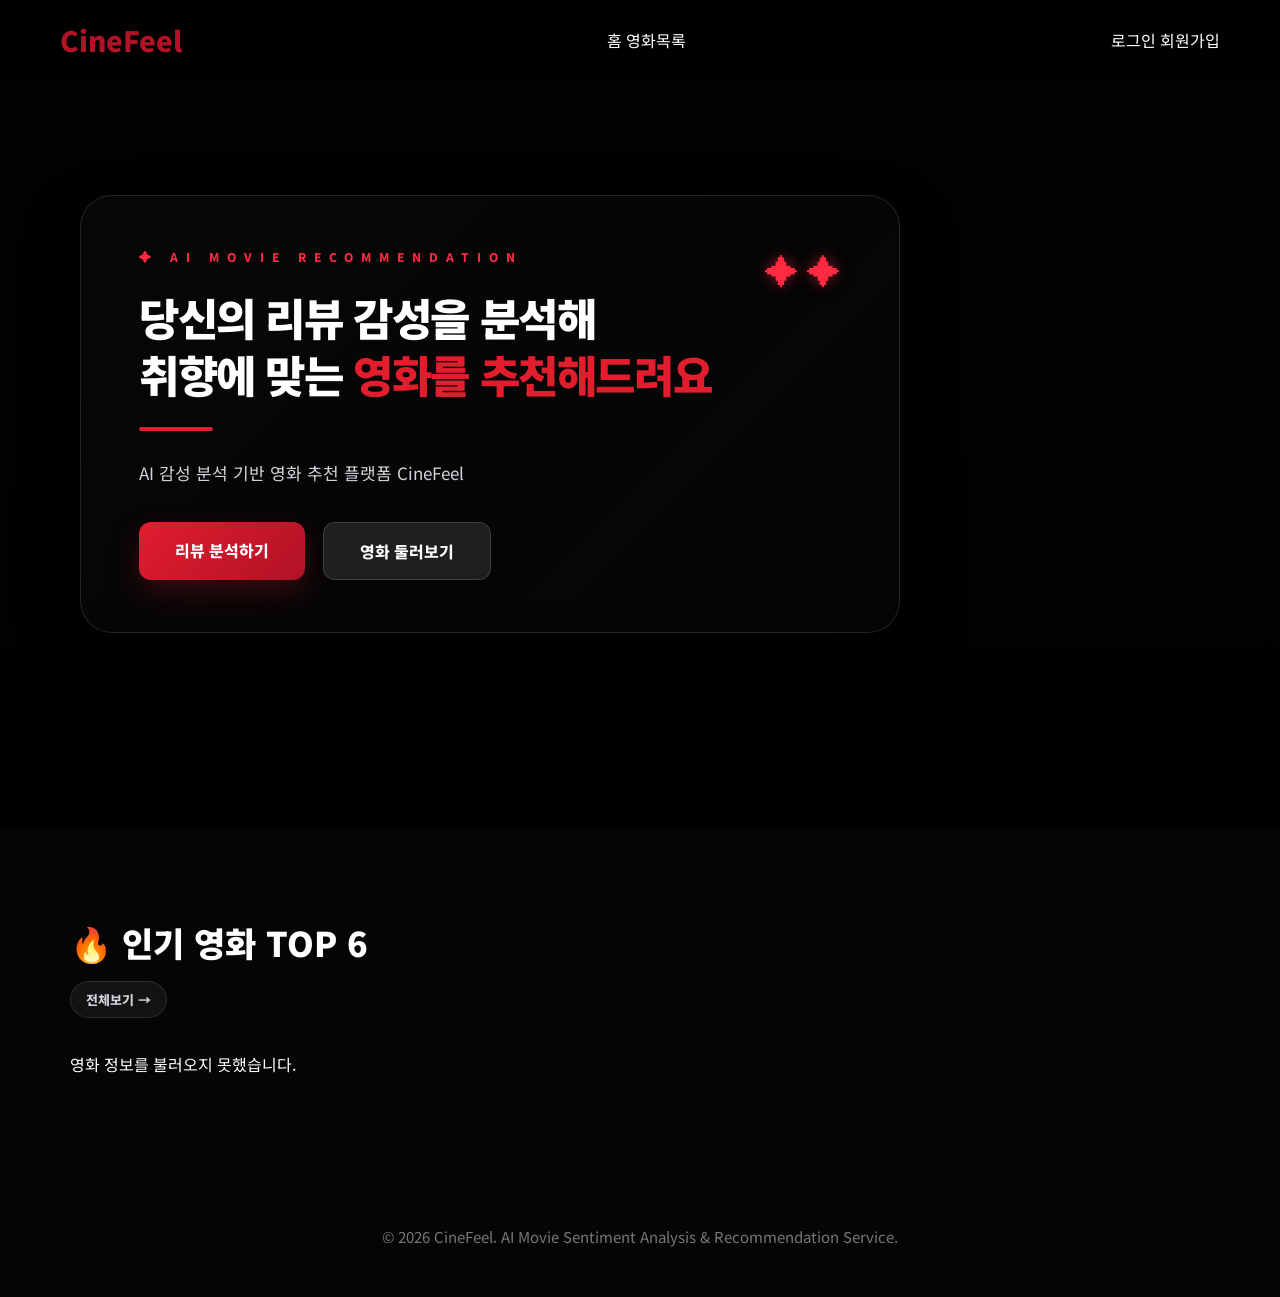
==== frontend/html/index.html @ 91f74c44 "refactor: reorganize project structure" ====
<!DOCTYPE html>
<html lang="ko">

<head>
    <meta charset="UTF-8">

    <title>CineFeel</title>

    <!-- CSS -->
    <link rel="stylesheet" href="../css/index.css">

    <!-- Google Font -->
    <link rel="preconnect" href="https://fonts.googleapis.com">

    <link href="https://fonts.googleapis.com/css2?family=Noto+Sans+KR:wght@400;500;700;800;900&display=swap"
          rel="stylesheet">
</head>

<body>

<div class="container">

    <!-- ================= NAVBAR ================= -->
    <header class="navbar">

        <a href="../index.html" class="logo">
            Cine<span>Feel</span>
        </a>

        <nav>
            <a href="../index.html">홈</a>
            <a href="../list.html">영화목록</a>
        </nav>

        <div class="nav-icons">
            <a href="../login.html">로그인</a>
            <a href="../signup.html">회원가입</a>
        </div>

    </header>

    <!-- ================= HERO ================= -->
    <section class="hero-section">

        <div class="hero-overlay">

            <div class="hero-content">

                <div class="hero-mini-title">
                    ✦ AI MOVIE RECOMMENDATION
                </div>

                <div class="hero-sparkle">
                    ✦ ✦
                </div>

                <h1>
                    당신의 리뷰 감성을 분석해<br>
                    취향에 맞는
                    <span>영화를 추천해드려요</span>
                </h1>

                <div class="hero-line"></div>

                <p>
                    AI 감성 분석 기반 영화 추천 플랫폼 CineFeel
                </p>

                <div class="hero-buttons">

                    <a href="../html/list.html" class="btn-red">
                        리뷰 분석하기
                    </a>

                    <a href="../html/list.html" class="btn-dark">
                        영화 둘러보기
                    </a>

                </div>

            </div>

        </div>

    </section>

    <!-- ================= 인기 영화 ================= -->
    <section class="movie-section">

        <div class="section-header">

            <div class="section-title">
                🔥 인기 영화 TOP 6
            </div>

            <a href="../html/list.html" class="more-link">
                전체보기 →
            </a>

        </div>

        <div class="movie-grid" id="popularMovieGrid">
            <p style="color:white;">영화 정보를 불러오는 중입니다...</p>
        </div>

    </section>

    <!-- ================= FOOTER ================= -->
    <footer class="footer">
        <p>
            © 2026 CineFeel. AI Movie Sentiment Analysis & Recommendation Service.
        </p>
    </footer>

</div>

<script src="../js/index.js"></script>

</body>
</html>
---- frontend/css/index.css ----
*{
    margin:0;
    padding:0;
    box-sizing:border-box;
}

body{
    background:#050505;
    color:white;
    font-family:'Noto Sans KR', sans-serif;
}

a{
    text-decoration:none;
    color:white;
}

.container{
    width:100%;
}

/* ================= navbar ================= */

.navbar{
    width:100%;
    height:80px;

    padding:0 60px;

    display:flex;
    justify-content:space-between;
    align-items:center;

    position:fixed;
    top:0;
    left:0;

    background:rgba(0,0,0,0.72);

    backdrop-filter:blur(10px);

    z-index:100;
}

.nav-left{
    display:flex;
    align-items:center;

    gap:40px;
}

.logo,
.brand,
.navbar-brand{
    color:#b11226 !important;

    font-weight:900;
    font-size:28px;

    cursor:pointer;
}

.nav-menu{
    display:flex;
    align-items:center;

    gap:24px;
}

.nav-menu a{
    color:#d1d5db;

    font-size:15px;
    font-weight:700;

    transition:0.25s;
}

.nav-menu a:hover{
    color:white;
}

.nav-right{
    display:flex;
    align-items:center;

    gap:22px;
}

.search-input{
    width:230px;
    height:42px;

    border:none;
    outline:none;

    border-radius:10px;

    padding:0 16px;

    background:#181818;

    color:white;
}

.search-input::placeholder{
    color:#777;
}

.auth-menu{
    display:flex;
    align-items:center;

    gap:14px;
}

.auth-menu a{
    font-size:15px;
    font-weight:700;

    transition:0.25s;

    cursor:pointer;
}

.auth-menu a:hover{
    color:#ffffff;
}

/* ================= hero ================= */

.hero-section{
    width:100%;
    height:92vh;

    background:
    linear-gradient(
        rgba(0,0,0,0.55),
        rgba(0,0,0,0.82)
    ),
    url('https://images.unsplash.com/photo-1489599849927-2ee91cede3ba?q=80&w=1974');

    background-size:cover;
    background-position:center;

    display:flex;
    align-items:center;

    padding:0 80px;
}

.hero-content{
    position:relative;

    width:820px;

    padding:52px 58px;

    border-radius:32px;

    background:
    linear-gradient(
        135deg,
        rgba(10,10,10,0.68),
        rgba(10,10,10,0.42)
    );

    border:1px solid rgba(255,255,255,0.12);

    backdrop-filter:blur(8px);

    box-shadow:
    0 24px 60px rgba(0,0,0,0.45);

    overflow:hidden;
}

.hero-mini-title{
    margin-bottom:24px;

    color:#ff2941;

    font-size:12px;
    font-weight:800;

    letter-spacing:8px;
}

.hero-sparkle{
    position:absolute;

    top:50px;
    right:58px;

    color:#ff2941;

    font-size:34px;

    text-shadow:
    0 0 14px rgba(255,41,65,0.5);
}

.hero-content h1{
    font-size:44px;
    line-height:1.3;

    letter-spacing:-1.4px;

    font-weight:900;

    margin-bottom:24px;
}

.hero-content h1 span{
    color:#e11d2e;
}

.hero-line{
    width:74px;
    height:4px;

    background:#e11d2e;

    border-radius:999px;

    margin-bottom:28px;
}

.hero-content p{
    color:#d1d5db;

    font-size:17px;

    line-height:1.7;

    margin-bottom:34px;
}

.hero-buttons{
    display:flex;

    gap:18px;
}

.btn-red{
    padding:16px 36px;

    border-radius:12px;

    background:
    linear-gradient(
        135deg,
        #e11d2e,
        #b11226
    );

    font-weight:800;

    transition:0.25s;

    box-shadow:
    0 12px 30px rgba(225,29,46,0.22);
}

.btn-red:hover{
    transform:translateY(-2px);

    background:
    linear-gradient(
        135deg,
        #ff2b44,
        #c5112a
    );
}

.btn-dark{
    padding:16px 36px;

    border-radius:12px;

    background:#1f1f1f;

    border:1px solid rgba(255,255,255,0.14);

    font-weight:800;

    transition:0.25s;
}

.btn-dark:hover{
    background:rgba(255,255,255,0.1);
}

/* ================= movie section ================= */

.movie-section{
    width:100%;

    padding:90px 70px 100px;
}

.section-header{
    margin-bottom:34px;
}

.section-title{
    font-size:34px;
    font-weight:900;

    margin-bottom:14px;
}

.more-link{
    display:inline-flex;
    align-items:center;
    justify-content:center;

    padding:8px 15px;

    border-radius:999px;

    background:rgba(255,255,255,0.06);

    border:1px solid rgba(255,255,255,0.1);

    color:#d1d5db;

    font-size:13px;
    font-weight:800;

    transition:0.25s;
}

.more-link:hover{
    color:#ffffff;

    border-color:rgba(225,29,46,0.55);

    background:rgba(225,29,46,0.15);
}

.movie-grid{
    display:grid;

    grid-template-columns:repeat(6, minmax(240px, 1fr));

    gap:30px;

    width:100%;
}

.movie-card{

    background:#101010;

    border-radius:20px;

    overflow:hidden;

    border:1px solid rgba(255,255,255,0.08);

    transition:0.25s;
}

.movie-card:hover{
    transform:translateY(-8px);

    border-color:rgba(225,29,46,0.45);

    box-shadow:
    0 18px 40px rgba(225,29,46,0.18);
}

.movie-card a{
    display:block;

    color:inherit;
}

.movie-poster-wrap{
    width:100%;
    height:420px;

    overflow:hidden;

    background:#222;
}

.movie-poster-wrap img{
    width:100%;
    height:100%;

    object-fit:cover;

    display:block;
}

.movie-info{
    padding:16px 16px 18px;

    min-height:108px;
}

.movie-info h3{
    font-size:17px;
    font-weight:900;

    line-height:1.38;

    margin-bottom:10px;

    color:#ffffff;

    word-break:keep-all;
}

.movie-meta{
    display:flex;
    align-items:center;

    gap:8px;

    flex-wrap:wrap;
}

.movie-rating{
    color:#facc15;

    font-size:14px;
    font-weight:800;
}

.movie-genre{
    color:#a1a1aa;

    font-size:13px;
    font-weight:600;
}

/* ================= footer ================= */

footer{
    text-align:center;

    padding:50px 20px;

    color:#777;

    font-size:15px;
}

/* ================= responsive ================= */

@media (max-width:1400px){

    .movie-grid{
        grid-template-columns:repeat(5, 230px);
    }
}

@media (max-width:1200px){

    .movie-grid{
        grid-template-columns:repeat(4, 1fr);
    }
}

@media (max-width:768px){

    .navbar{
        padding:0 24px;
    }

    .search-input{
        display:none;
    }

    .hero-section{
        padding:0 24px;
    }

    .hero-content{
        width:100%;

        padding:42px 30px;
    }

    .hero-content h1{
        font-size:34px;
    }

    .movie-section{
        padding:70px 20px 80px;
    }

    .movie-grid{
        grid-template-columns:repeat(2, 1fr);
    }

    .movie-poster-wrap{
        height:300px;
    }
}
/* 로그아웃 */
.user-badge {
    display: inline-flex;
    align-items: center;
    gap: 6px;

    padding: 10px 15px;
    border-radius: 999px;

    background: rgba(255,255,255,0.06);
    border: 1px solid rgba(255,255,255,0.08);

    color: #f3f4f6;
    font-size: 14px;
    font-weight: 800;
}

.logout-link {
    display: inline-flex;
    align-items: center;
    justify-content: center;

    padding: 10px 15px;
    border-radius: 12px;

    background: rgba(255,255,255,0.04);
    border: 1px solid rgba(255,255,255,0.08);

    color: #d1d5db !important;
    font-size: 14px;
    font-weight: 800;

    transition: 0.25s;
}

.logout-link:hover {
    background: rgba(225,29,46,0.14);
    border-color: rgba(225,29,46,0.28);
    color: #ff4d5e !important;
}
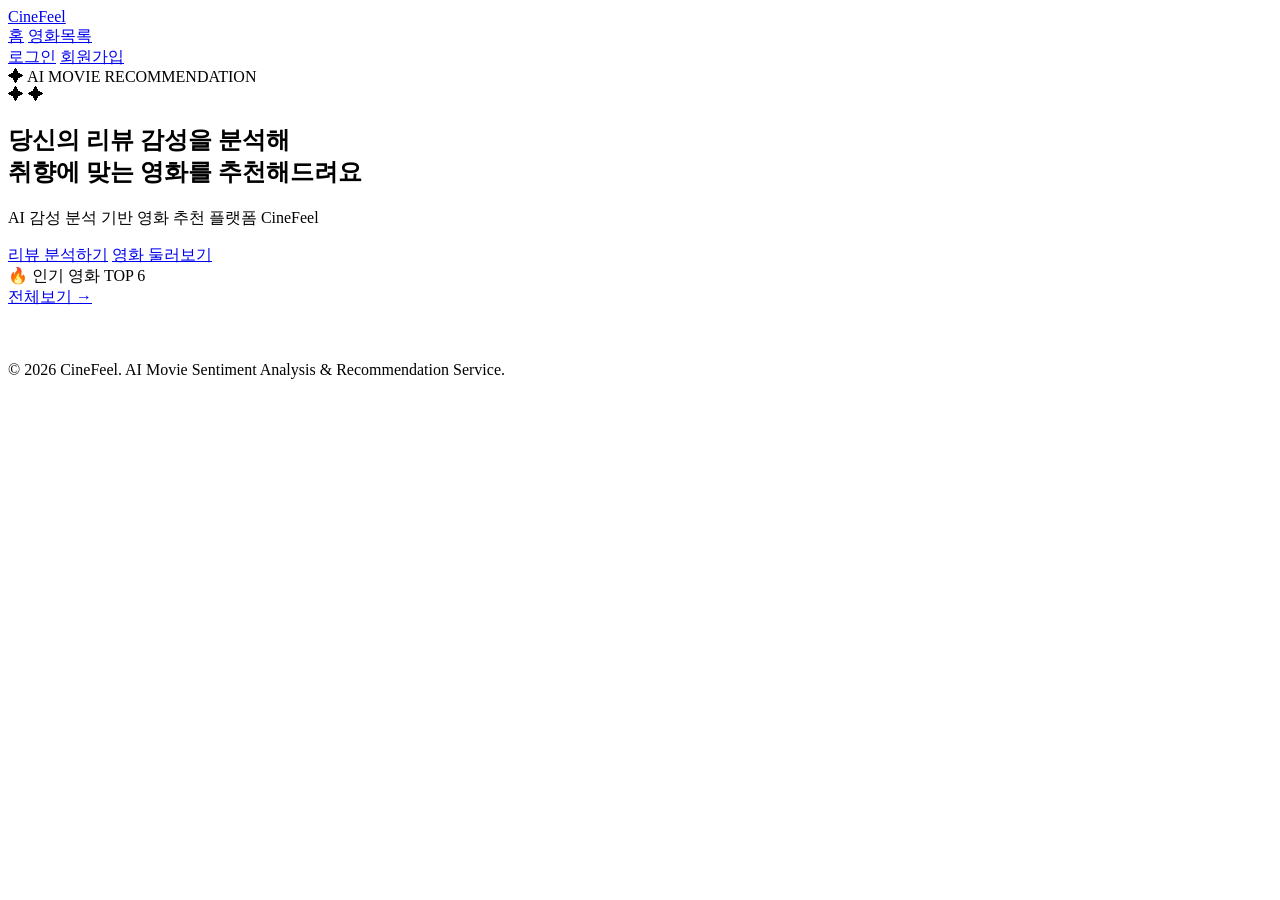
==== commit 8623344c: "feat: connect frontend pages with FastAPI backend" ====
--- a/frontend/html/index.html
+++ b/frontend/html/index.html
@@ -1,120 +1,71 @@
 <!DOCTYPE html>
 <html lang="ko">
-
 <head>
     <meta charset="UTF-8">
-
     <title>CineFeel</title>
-
-    <!-- CSS -->
-    <link rel="stylesheet" href="../css/index.css">
-
-    <!-- Google Font -->
-    <link rel="preconnect" href="https://fonts.googleapis.com">
-
-    <link href="https://fonts.googleapis.com/css2?family=Noto+Sans+KR:wght@400;500;700;800;900&display=swap"
-          rel="stylesheet">
+    <link rel="stylesheet" href="/css/index.css">
+    <link href="https://fonts.googleapis.com/css2?family=Noto+Sans+KR:wght@400;500;700;800;900&display=swap" rel="stylesheet">
 </head>
 
 <body>
-
 <div class="container">
 
-    <!-- ================= NAVBAR ================= -->
     <header class="navbar">
-
-        <a href="../index.html" class="logo">
-            Cine<span>Feel</span>
-        </a>
+        <a href="/" class="logo">Cine<span>Feel</span></a>
 
         <nav>
-            <a href="../index.html">홈</a>
-            <a href="../list.html">영화목록</a>
+            <a href="/">홈</a>
+            <a href="/html/list.html">영화목록</a>
         </nav>
 
         <div class="nav-icons">
-            <a href="../login.html">로그인</a>
-            <a href="../signup.html">회원가입</a>
+            <a href="/html/login.html">로그인</a>
+            <a href="/html/signup.html">회원가입</a>
         </div>
-
     </header>
 
-    <!-- ================= HERO ================= -->
     <section class="hero-section">
-
         <div class="hero-overlay">
-
             <div class="hero-content">
 
-                <div class="hero-mini-title">
-                    ✦ AI MOVIE RECOMMENDATION
-                </div>
-
-                <div class="hero-sparkle">
-                    ✦ ✦
-                </div>
+                <div class="hero-mini-title">✦ AI MOVIE RECOMMENDATION</div>
+                <div class="hero-sparkle">✦ ✦</div>
 
                 <h1>
                     당신의 리뷰 감성을 분석해<br>
-                    취향에 맞는
-                    <span>영화를 추천해드려요</span>
+                    취향에 맞는 <span>영화를 추천해드려요</span>
                 </h1>
 
                 <div class="hero-line"></div>
 
-                <p>
-                    AI 감성 분석 기반 영화 추천 플랫폼 CineFeel
-                </p>
+                <p>AI 감성 분석 기반 영화 추천 플랫폼 CineFeel</p>
 
                 <div class="hero-buttons">
-
-                    <a href="../html/list.html" class="btn-red">
-                        리뷰 분석하기
-                    </a>
-
-                    <a href="../html/list.html" class="btn-dark">
-                        영화 둘러보기
-                    </a>
-
+                    <a href="/html/list.html" class="btn-red">리뷰 분석하기</a>
+                    <a href="/html/list.html" class="btn-dark">영화 둘러보기</a>
                 </div>
 
             </div>
-
         </div>
-
     </section>
 
-    <!-- ================= 인기 영화 ================= -->
     <section class="movie-section">
-
         <div class="section-header">
-
-            <div class="section-title">
-                🔥 인기 영화 TOP 6
-            </div>
-
-            <a href="../html/list.html" class="more-link">
-                전체보기 →
-            </a>
-
+            <div class="section-title">🔥 인기 영화 TOP 6</div>
+            <a href="/html/list.html" class="more-link">전체보기 →</a>
         </div>
 
         <div class="movie-grid" id="popularMovieGrid">
             <p style="color:white;">영화 정보를 불러오는 중입니다...</p>
         </div>
-
     </section>
 
-    <!-- ================= FOOTER ================= -->
     <footer class="footer">
-        <p>
-            © 2026 CineFeel. AI Movie Sentiment Analysis & Recommendation Service.
-        </p>
+        <p>© 2026 CineFeel. AI Movie Sentiment Analysis & Recommendation Service.</p>
     </footer>
 
 </div>
 
-<script src="../js/index.js"></script>
-
+<script src="/js/index.js"></script>
 </body>
 </html>
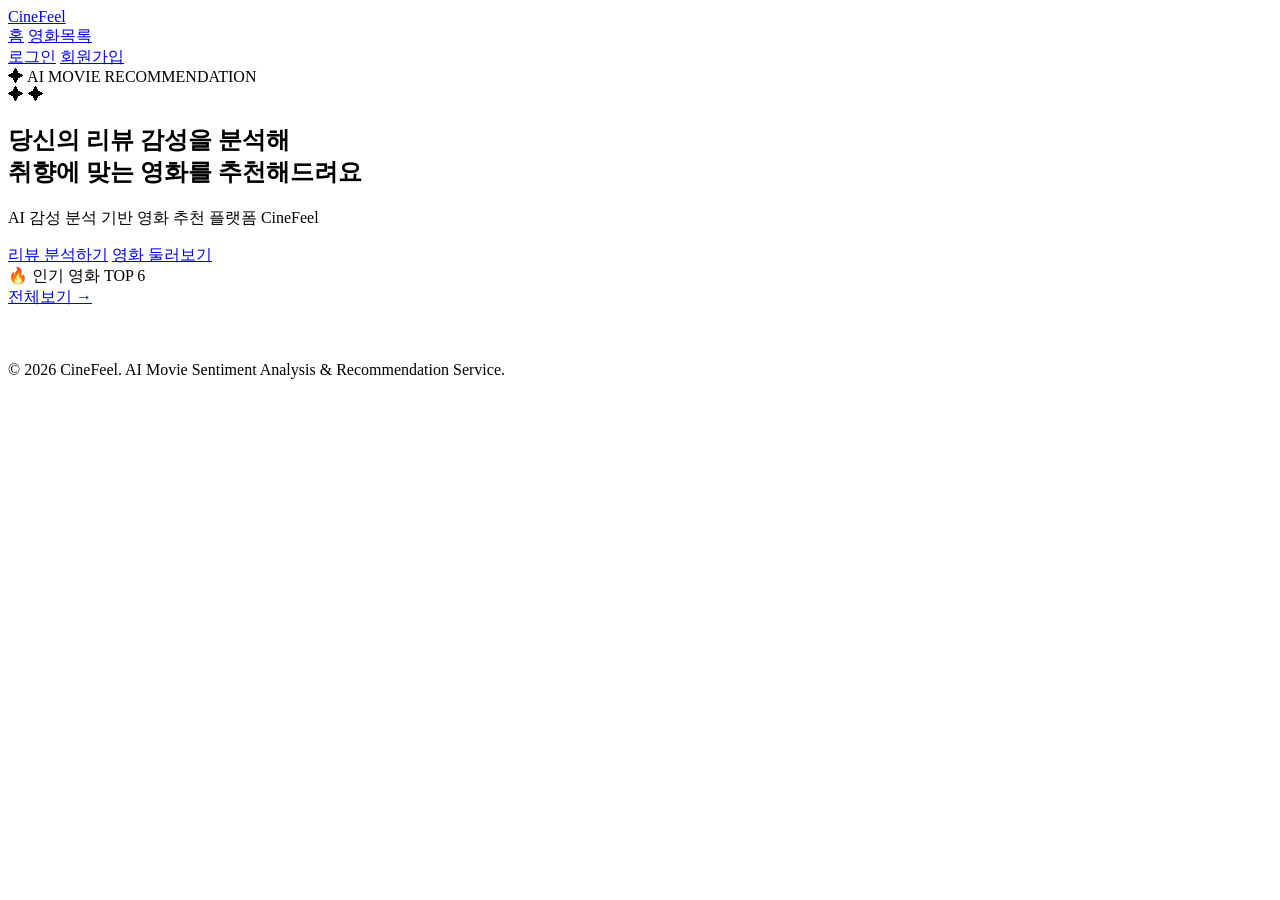
==== commit 412ca1f7: "feat: add user authentication and improve frontend UI" ====
--- a/frontend/html/index.html
+++ b/frontend/html/index.html
@@ -4,6 +4,7 @@
     <meta charset="UTF-8">
     <title>CineFeel</title>
     <link rel="stylesheet" href="/css/index.css">
+    <link rel="stylesheet" href="/css/navbar.css?v=1">
     <link href="https://fonts.googleapis.com/css2?family=Noto+Sans+KR:wght@400;500;700;800;900&display=swap" rel="stylesheet">
 </head>
 
@@ -11,14 +12,16 @@
 <div class="container">
 
     <header class="navbar">
-        <a href="/" class="logo">Cine<span>Feel</span></a>
+        <div class="nav-left">
+            <a href="/html/index.html" class="logo">CineFeel</a>
 
-        <nav>
-            <a href="/">홈</a>
-            <a href="/html/list.html">영화목록</a>
-        </nav>
+            <nav class="nav-menu">
+                <a href="/html/index.html">홈</a>
+                <a href="/html/list.html">영화목록</a>
+            </nav>
+        </div>
 
-        <div class="nav-icons">
+        <div class="nav-right auth-menu">
             <a href="/html/login.html">로그인</a>
             <a href="/html/signup.html">회원가입</a>
         </div>
@@ -66,6 +69,8 @@
 
 </div>
 
+<script src="/js/auth.js?v=1"></script>
 <script src="/js/index.js"></script>
+
 </body>
 </html>
